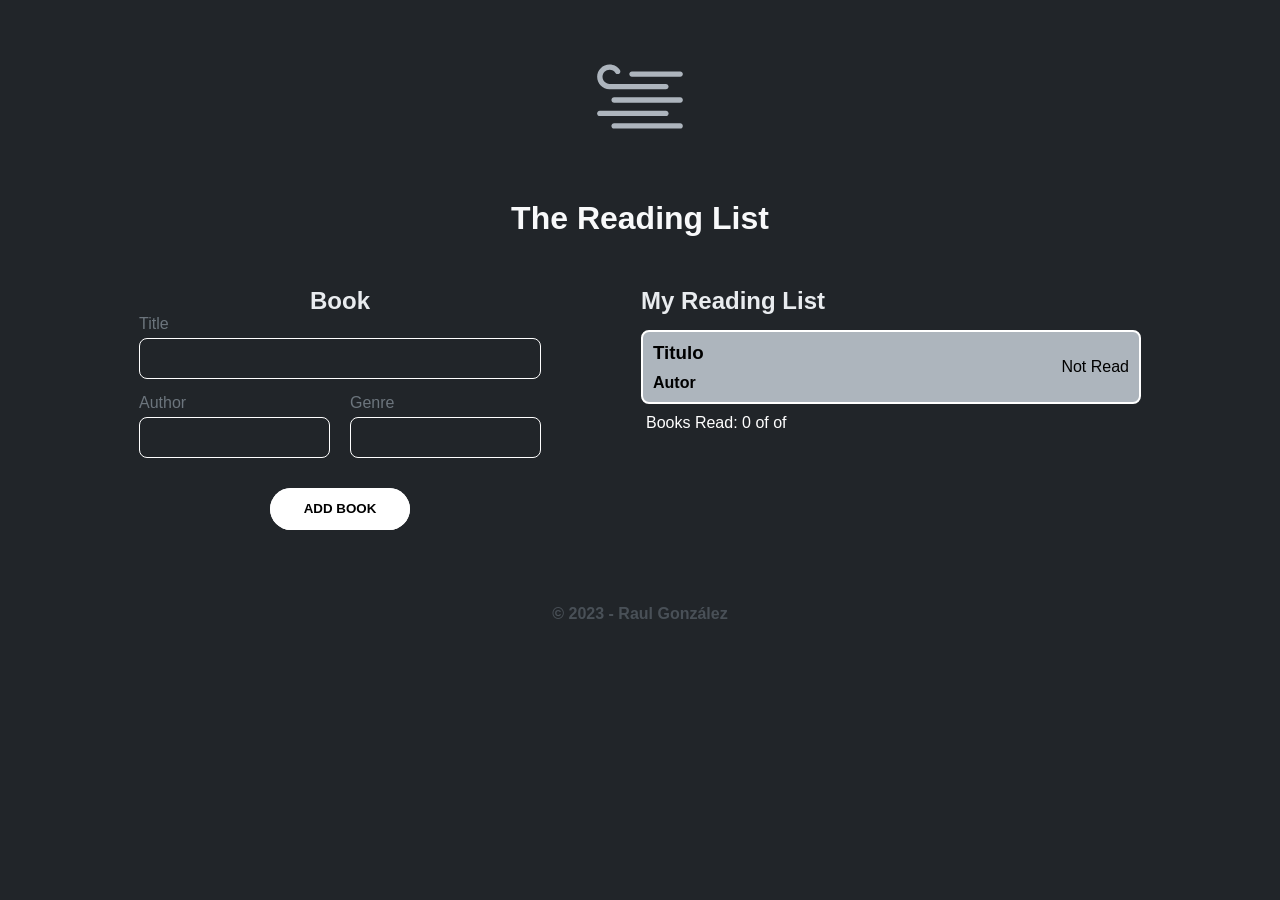
==== index.html @ d85009a2 "changing file names" ====
<!DOCTYPE html>
<html lang="en">
<head>
    <meta charset="UTF-8">
    <meta name="viewport" content="width=device-width, initial-scale=1.0">
    <title>Document</title>
    <link rel="stylesheet" href="style.css">
    <script src="script.js"></script>
</head>
<body>
    <header>
        <svg width="100px" viewBox="0 0 28 28" fill="none" xmlns="http://www.w3.org/2000/svg">
            <path d="M3.50439 7.50955C3.50439 6.41681 4.39023 5.53098 5.48297 5.53098C6.16933 5.53098 6.77453 5.87984 7.1305 6.4134C7.36038 6.75796 7.82607 6.85094 8.17063 6.62105C8.5152 6.39117 8.60817 5.92549 8.37829 5.58092C7.75593 4.64807 6.69167 4.03098 5.48297 4.03098C3.56181 4.03098 2.00439 5.58839 2.00439 7.50955C2.00439 9.41841 3.54191 10.9682 5.44609 10.9879C5.4898 10.9959 5.53482 11 5.58081 11H21.2522C21.6664 11 22.0022 10.6642 22.0022 10.25C22.0022 9.83579 21.6664 9.5 21.2522 9.5H5.61663C5.57326 9.4922 5.52859 9.48812 5.48297 9.48812C4.39023 9.48812 3.50439 8.60229 3.50439 7.50955Z" fill="#212121"/>
            <path d="M11.75 6C11.3358 6 11 6.33579 11 6.75C11 7.16421 11.3358 7.5 11.75 7.5H25.25C25.6642 7.5 26 7.16421 26 6.75C26 6.33579 25.6642 6 25.25 6H11.75Z" fill="#212121"/>
            <path d="M6.75 13.25C6.33579 13.25 6 13.5858 6 14C6 14.4142 6.33579 14.75 6.75 14.75H25.25C25.6642 14.75 26 14.4142 26 14C26 13.5858 25.6642 13.25 25.25 13.25H6.75Z" fill="#212121"/>
            <path d="M1.99768 17.75C1.99768 17.3358 2.33347 17 2.74768 17H21.2477C21.6619 17 21.9977 17.3358 21.9977 17.75C21.9977 18.1642 21.6619 18.5 21.2477 18.5H2.74768C2.33347 18.5 1.99768 18.1642 1.99768 17.75Z" fill="#212121"/>
            <path d="M6.74536 20.5C6.33115 20.5 5.99536 20.8358 5.99536 21.25C5.99536 21.6642 6.33115 22 6.74536 22H25.2454C25.6596 22 25.9954 21.6642 25.9954 21.25C25.9954 20.8358 25.6596 20.5 25.2454 20.5H6.74536Z" fill="#212121"/>
        </svg>
    
        <h1>The Reading List</h1>
    </header>
    
    <main>
        <section class="addBook">
            <h2>Book</h2>
            <form action="">
                <div class="title">
                    <label for="title">Title</label>
                    <input type="text" id="title">
                </div>
                
                <div class="authorGenre">
                    <div class="author">
                        <label for="title">Author</label>
                        <input type="text" id="title">
                    </div>
                    
                    <div class="genre">
                        <label for="title">Genre</label>
                        <input type="text" id="title">
                    </div>
                </div>

                <button class="btn">Add Book</button>
            </form>
        </section>
        <section class="readingList">
            <h2>My Reading List</h2>
            <div class="row">
                <div class="p1">
                    <h3>Titulo</h3>
                    <h4>Autor</h4>
                </div>
                <p>Not Read</p>
            </div>
            <p class="booksRead">Books Read: 0 of of</p>
        </section>
    </main>

    <footer>
        <p>© 2023 - Raul González</p>
    </footer>    
</body>
</html>
---- style.css ----
*{
    margin: 0;
    padding: 0;
    box-sizing: border-box;
    font-family: Verdana, Geneva, Tahoma, sans-serif;
}

body{
    background-color: #212529;
    display: flex;
    flex-flow: column nowrap;
}

svg>path {
    fill: #adb5bd;
}

h1{
    color: #f8f9fa;
}

header, footer, .addBook{
    display: flex;
    flex-flow: column nowrap;
    align-items: center;
    justify-content: center;
}

header svg{
    margin: 50px;
}

footer{
    color: #495057;
    font-weight: bold;
}

footer p{
    margin: 10px;
}

main{
    display: flex;
    flex-flow: row wrap;
    justify-content: center;
}

main>section{
    max-width: 500px;
    min-width: 100px;
    margin: 50px;
}

.authorGenre{
    display: flex;
    flex-flow: row wrap;
    align-items: space-between;
    justify-content: space-between;
    gap: 20px;
}


input{
    display: block;
    margin-top: 5px;
    margin-bottom: 15px;
    background-color: #212529;
    border: white 1px solid;
    color: white;
    border-radius: 8px;
    padding: 12px 10px;
}

label{
    color: #6c757d;
    margin-top: 50px;
}

h2{
    color: #e9ecef;
}

.btn {
    position: relative;
    text-transform: uppercase;
    text-decoration: none;
    padding: 1em 2.5em;
    margin: 15px;
    display: inline-block;
    border-radius: 6em;
    transition: all .2s;
    border: none;
    font-family: Verdana, Geneva, Tahoma, sans-serif;
    font-weight: bold;
    color: black;
    background-color: white;
   }
   
   .btn:hover {
    transform: translateY(-3px);
    box-shadow: 0 10px 20px rgba(0, 0, 0, 0.2);
   }
   
   .btn:active {
    transform: translateY(-1px);
    box-shadow: 0 5px 10px rgba(0, 0, 0, 0.2);
   }
   
   .btn::after {
    content: "";
    display: inline-block;
    height: 100%;
    width: 100%;
    border-radius: 100px;
    position: absolute;
    top: 0;
    left: 0;
    z-index: -1;
    transition: all .4s;
   }
   
   .btn::after {
    background-color: #fff;
   }
   
   .btn:hover::after {
    transform: scaleX(1.4) scaleY(1.6);
    opacity: 0;
   }

form{
    display: flex;
    flex-direction: column;
    align-items: center;
    justify-content: center; 
}

.title, .title input, .author input,.genre input{
    width: 100%;
}

.readingList{
    display: flex;
    flex-direction: column;
    justify-content: start;
    width: 100%;
}

.row{
    background-color: #adb5bd;
    border: 2px solid white;
    border-radius: 8px;
    display: flex;
    flex-direction: row;
    justify-content: space-between; 
    align-items: center;
}

.booksRead{
    color: white;
    margin: 5px;
}

.p1 h3, .p1 h4{
    margin: 10px;
}

.row p{
    margin: 10px;
}

.readingList h2{
    margin-bottom: 10px;
}

.row{
    margin: 5px 0px;
}

@media screen and (max-width: 525px){
    .authorGenre{
        flex-direction: column;
    }

    main>section{
        margin: 20px 50px;
    }
}
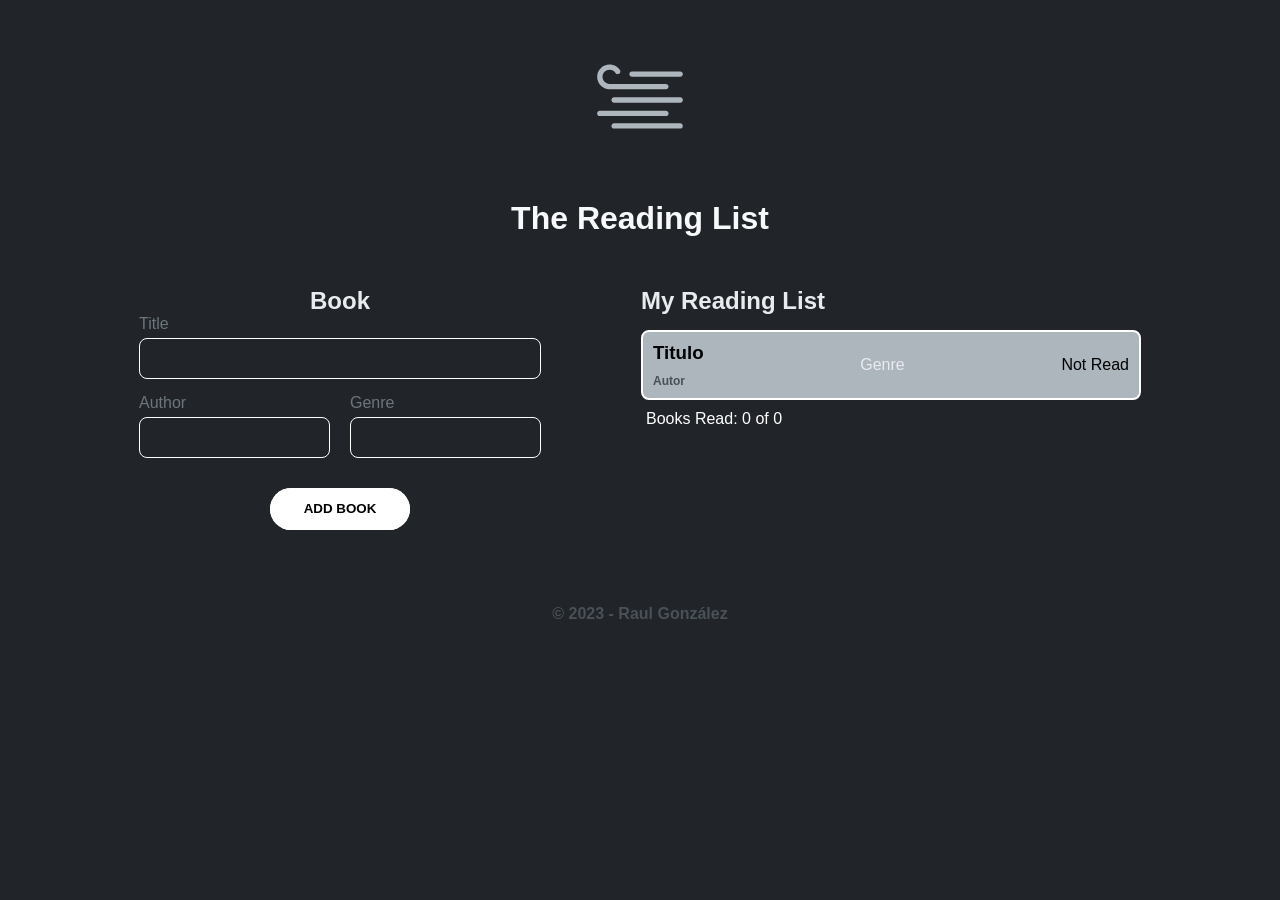
==== commit 17879ff8: "update" ====
--- a/index.html
+++ b/index.html
@@ -3,9 +3,10 @@
 <head>
     <meta charset="UTF-8">
     <meta name="viewport" content="width=device-width, initial-scale=1.0">
-    <title>Document</title>
+    <title>The Reading List</title>
     <link rel="stylesheet" href="style.css">
     <script src="script.js"></script>
+    <script src="class.js"></script>
 </head>
 <body>
     <header>
@@ -31,29 +32,32 @@
                 
                 <div class="authorGenre">
                     <div class="author">
-                        <label for="title">Author</label>
-                        <input type="text" id="title">
+                        <label for="author">Author</label>
+                        <input type="text" id="author">
                     </div>
                     
                     <div class="genre">
-                        <label for="title">Genre</label>
-                        <input type="text" id="title">
+                        <label for="genre">Genre</label>
+                        <input type="text" id="genre">
                     </div>
                 </div>
 
-                <button class="btn">Add Book</button>
+                <button class="btn" id="btn">Add Book</button>
             </form>
         </section>
         <section class="readingList">
             <h2>My Reading List</h2>
-            <div class="row">
-                <div class="p1">
-                    <h3>Titulo</h3>
-                    <h4>Autor</h4>
+            <div id="List">
+                <div class="row">
+                    <div class="p1">
+                        <h3>Titulo</h3>
+                        <h4>Autor</h4>
+                    </div>
+                    <p class="pgenre">Genre</p>
+                    <p id="read">Not Read</p>
                 </div>
-                <p>Not Read</p>
             </div>
-            <p class="booksRead">Books Read: 0 of of</p>
+            <p class="booksRead">Books Read: 0 of 0</p>
         </section>
     </main>
 
--- a/style.css
+++ b/style.css
@@ -165,8 +165,17 @@
     margin: 10px;
 }
 
+.p1 h4{
+    color: #495057;
+    font-size: 12px;
+}
+
 .row p{
     margin: 10px;
+}
+
+.pgenre{
+    color: #e9ecef;
 }
 
 .readingList h2{
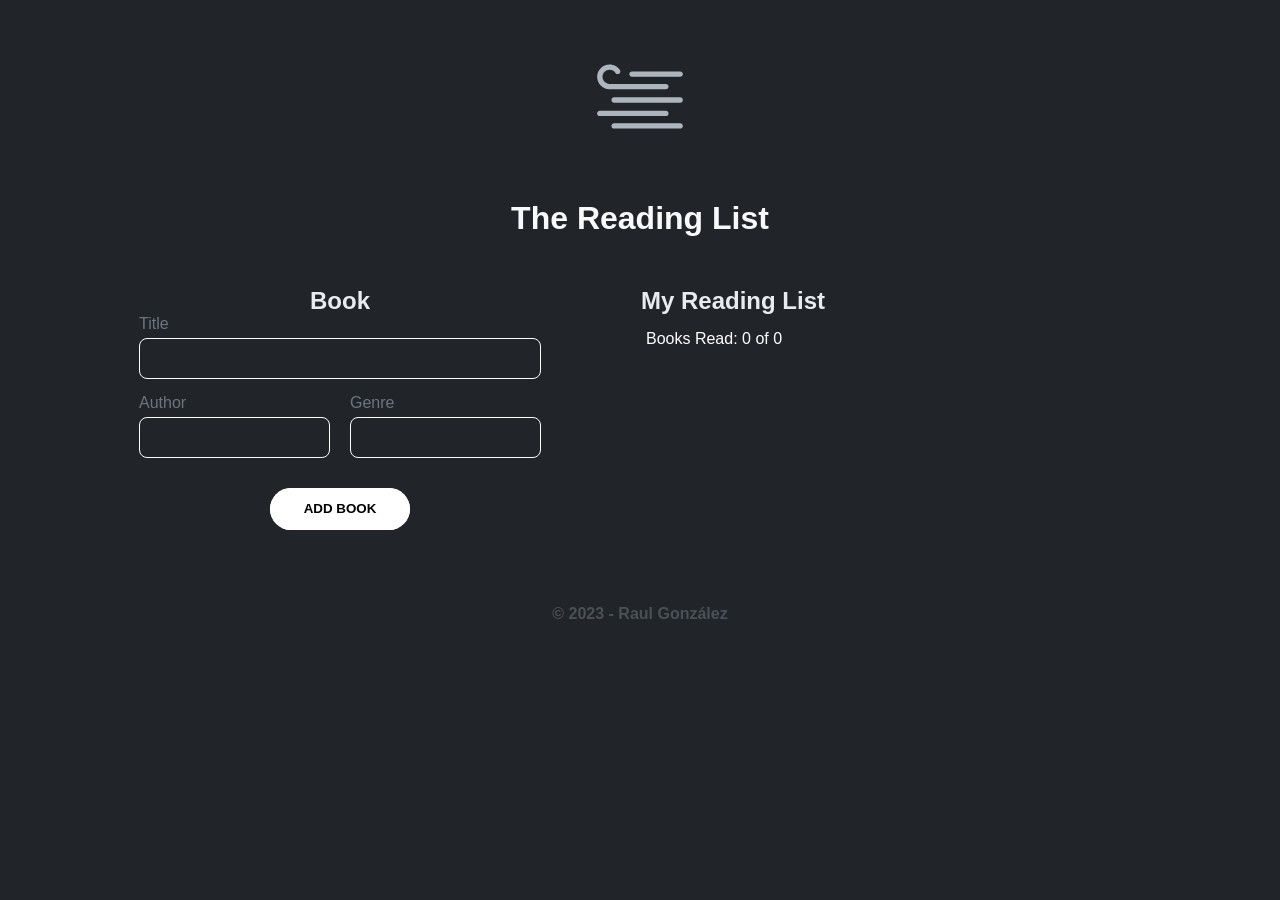
==== commit 502adce5: "booksRead" ====
--- a/index.html
+++ b/index.html
@@ -48,16 +48,8 @@
         <section class="readingList">
             <h2>My Reading List</h2>
             <div id="List">
-                <div class="row">
-                    <div class="p1">
-                        <h3>Titulo</h3>
-                        <h4>Autor</h4>
-                    </div>
-                    <p class="pgenre">Genre</p>
-                    <p id="read">Not Read</p>
-                </div>
             </div>
-            <p class="booksRead">Books Read: 0 of 0</p>
+            <p id="reads" class="booksRead">Books Read: 0 of 0</p>
         </section>
     </main>
 
